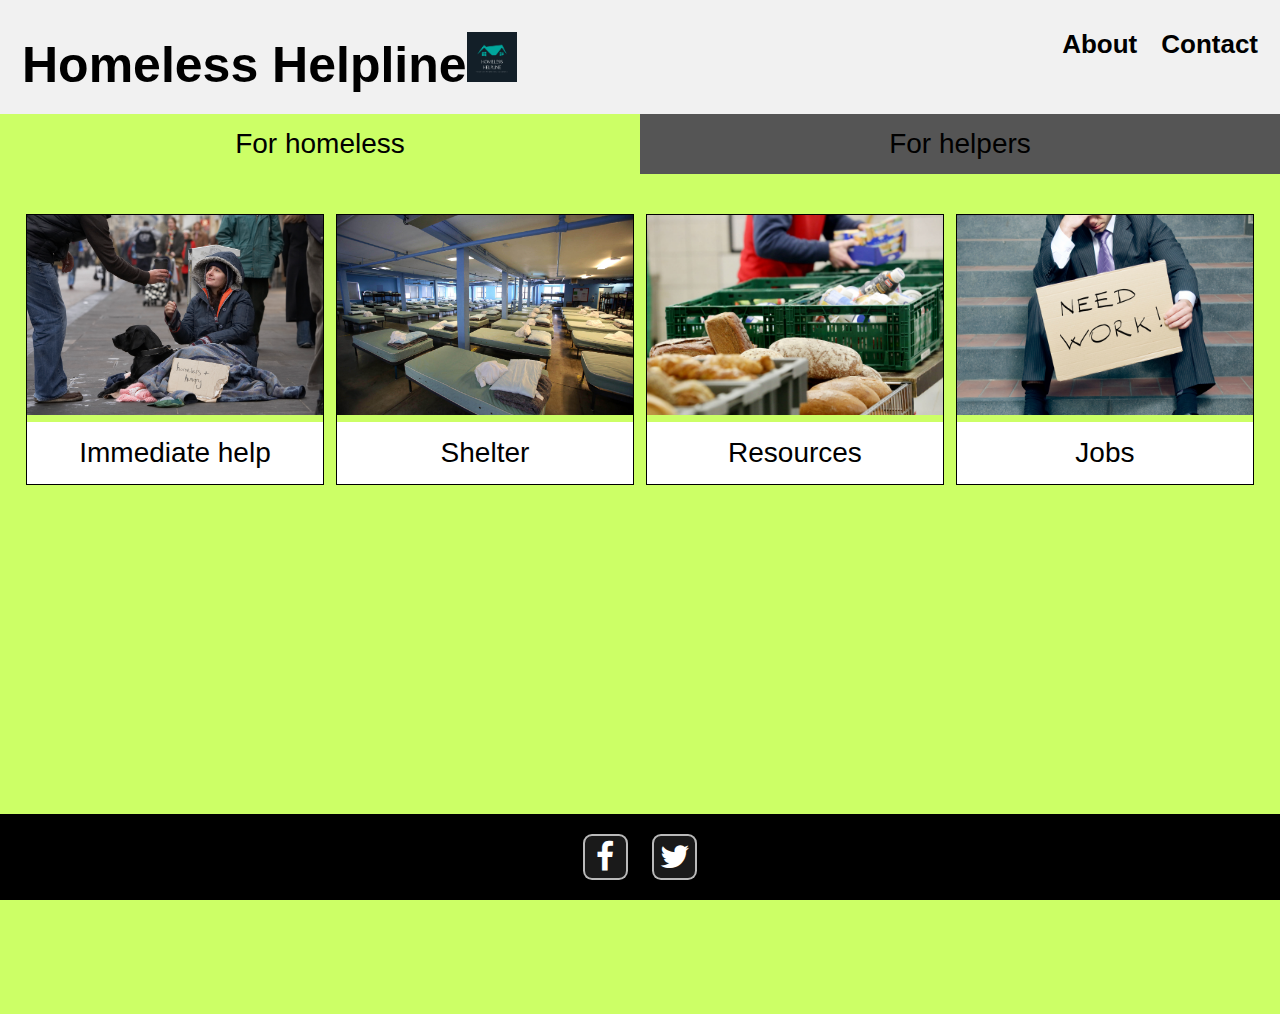
==== index.html @ 17c1d659 "header to about and contact page+ css style changes" ====
<!DOCTYPE html>
<html>

<head>
  <link href='C:\Users\Azzurra\Desktop\Coding_Course\GitHub\ran-web-project\Bootstrap\bootstrap-3.3.7-dist\css\bootstrap.min.css' rel="stylesheet">
  <link rel="stylesheet" type="text/css" href="styles.css">
  <link rel="stylesheet" href="https://cdnjs.cloudflare.com/ajax/libs/font-awesome/4.7.0/css/font-awesome.min.css">
  <title>Homeless Helpline</title>
</head>

<body>

  <div class="header">
    <a href="#default" class="logo">Homeless Helpline<img src="logo.png"></a>
    <div class="header-right">
      <a href="about.html">About</a>
      <a href="contactform.html">Contact</a>
    </div>
  </div>


  <button class="tablink" onclick="openPage('Homeless', this, '#ccff66') " id="defaultOpen">For homeless</button>
  <button class="tablink" onclick="openPage('Helpers', this, '#ffff66')">For helpers</button>


  <div id="Homeless" class="tabcontent">


    <div class="responsive">
      <div class="gallery">
        <a target="_blank" href="help.jpg">
          <img src="immediatehelp.jpg" alt="Cinque Terre" width="600" height="400">
        </a>
        <div class="desc">Immediate help</div>
      </div>
    </div>


    <div class="responsive">
      <div class="gallery">
        <a target="_blank" href="shelter.jpg">
          <img src="shelter.jpg" alt="Forest" width="600" height="400">
        </a>
        <div class="desc">Shelter</div>
      </div>
    </div>

    <div class="responsive">
      <div class="gallery">
        <a target="_blank" href="resource.jpg">
          <img src="resource.jpg" alt="Northern Lights" width="600" height="400">
        </a>
        <div class="desc">Resources</div>
      </div>
    </div>

    <div class="responsive">
      <div class="gallery">
        <a target="_blank" href="jobs&recruitment.jpg">
          <img src="work.jpg" alt="Mountains" width="600" height="400">
        </a>
        <div class="desc">Jobs</div>
      </div>
    </div>

    <div class="clearfix"></div>

    <div style="padding:6px;">

    </div>
  </div>

  <div id="Helpers" class="tabcontent">

    <div class="responsive">
      <div class="gallery">
        <a target="_blank" href="help.jpg">
          <img src="volunteer.jpg" alt="Cinque Terre" width="600" height="400">
        </a>
        <div class="desc">Volunteer</div>
      </div>
    </div>


    <div class="responsive">
      <div class="gallery">
        <a target="_blank" href="shelter.jpg">
          <img src="stories.jpg" alt="Forest" width="600" height="400">
        </a>
        <div class="desc">Stories</div>
      </div>
    </div>

    <div class="responsive">
      <div class="gallery">
        <a target="_blank" href="resource.jpg">
          <img src="resource.jpg" alt="Northern Lights" width="600" height="400">
        </a>
        <div class="desc">News & Updates</div>
      </div>
    </div>



    <div class="clearfix"></div>

    <div style="padding:6px;">

    </div>
  </div>

  <div class="footer">
    <div id="social-buttons">
      <a href="#" class="fa fa-facebook"></a>
      <a href="#" class="fa fa-twitter"></a>
    </div>
  </div>

  <script src="myscript.js"></script>
</body>

</html>
---- styles.css ----
/* Style the header with a grey background and some padding */
.header {
  overflow: hidden;
  background-color: #f1f1f1;
  padding: 20px 10px;
}

/* Style the header links */
.header a {
  float: left;
  color: black;
  text-align: center;
  padding: 12px;
  text-decoration: none;
  font-size: 26px;
  font-style: arial;
  font-weight: bold;
  line-height: 25px;
  border-radius: 4px;
}

/* Style the logo link (notice that we set the same value of line-height and font-size to prevent the header to increase when the font gets bigger */
.header a.logo {
  font-size: 50px;
  font-weight: bold;
}

img {
  height: 50px;

}

/* Change the background color on mouse-over */
.header a:hover {
  background-color: #ddd;
  color: black;
}

/* Style the active/current link*/
.header a.active {
  background-color: dodgerblue;
  color: white;
}

/* Float the link section to the right */
.header-right {
  float: right;
}

/* Add media queries for responsiveness - when the screen is 500px wide or less, stack the links on top of each other */
@media screen and (max-width: 500px) {
  .header a {
    float: none;
    display: block;
    text-align: left;
  }

  .header-right {
    float: none;
  }
}

/* Set height of body and the document to 100% to enable "full page tabs" */
body, html {
  height: 100%;
  margin: 0;
  font-family: Arial;
}

/* Style tab links */
.tablink {
  background-color: #555;
  color: black;
  float: left;
  border: none;
  outline: none;
  cursor: pointer;
  padding: 14px 16px;
  font-size: 28px;
  font-style: Arial;
  width: 50%;
}

.tablink:hover {
  background-color: #777;
}

/* Style the tab content (and add height:100% for full page content) */
.tabcontent {
  color: white;
  display: none;
  padding: 100px 20px;
  height: 100%;
}

#Homeless {
  background-color: #ccff66;
  color: black;
  font-style: Arial;
  font-size: 28px;
}

#Helpers {
  background-color: #ffff66;
  color: black;
  font-style: Arial;
  font-size: 28px;

}




div.gallery {
    border: 1px solid black;

}

div.gallery:hover {
    border: 1px solid #777;
}

div.gallery img {
    width: 100%;
    height: 200px;

}

div.desc {
    padding: 15px;
    text-align: center;
    background-color: white;
}

* {
    box-sizing: border-box;
}

.responsive {
    padding: 0 6px;
    float: left;
    width: 24.99999%;
}

@media only screen and (max-width: 700px) {
    .responsive {
        width: 49.99999%%;
        margin: 6px 0;
    }
}

@media only screen and (max-width: 500px) {
    .responsive {
        width: 100%;
    }
}

.clearfix:after {
    content: "";
    display: table;
    clear: both;
}

.footer {
    position: fixed;
    left: 0;
    bottom: 0;
    width: 100%;
    background-color: black;
    color: white;
    text-align: center;
    padding: 10px;
    text-align: center;

}

.footer .fa {
    padding: 5px;
    margin: 10px;
    font-size: 32px;
    width: 45px;
    text-align: center;
    text-decoration: none;
    border-radius: 20%;
    background: rgba(255, 255, 255, 0.1);
    color: rgba(255, 255, 255, 1);
    border: solid 2px rgba(255, 255, 255, 0.7);
}

/* Style all font awesome icons */
.fa {
    padding: 20px;
    font-size: 30px;
    width: 50px;
    text-align: center;
    text-decoration: none;
}

/* Add a hover effect if you want */
.fa:hover {
    opacity: 0.7;
}

/* Set a specific color for each brand */

/* Facebook */
.fa-facebook {
    background: #3B5998;
    color: white;
}

/* Twitter */
.fa-twitter {
    background: #55ACEE;
    color: white;
}
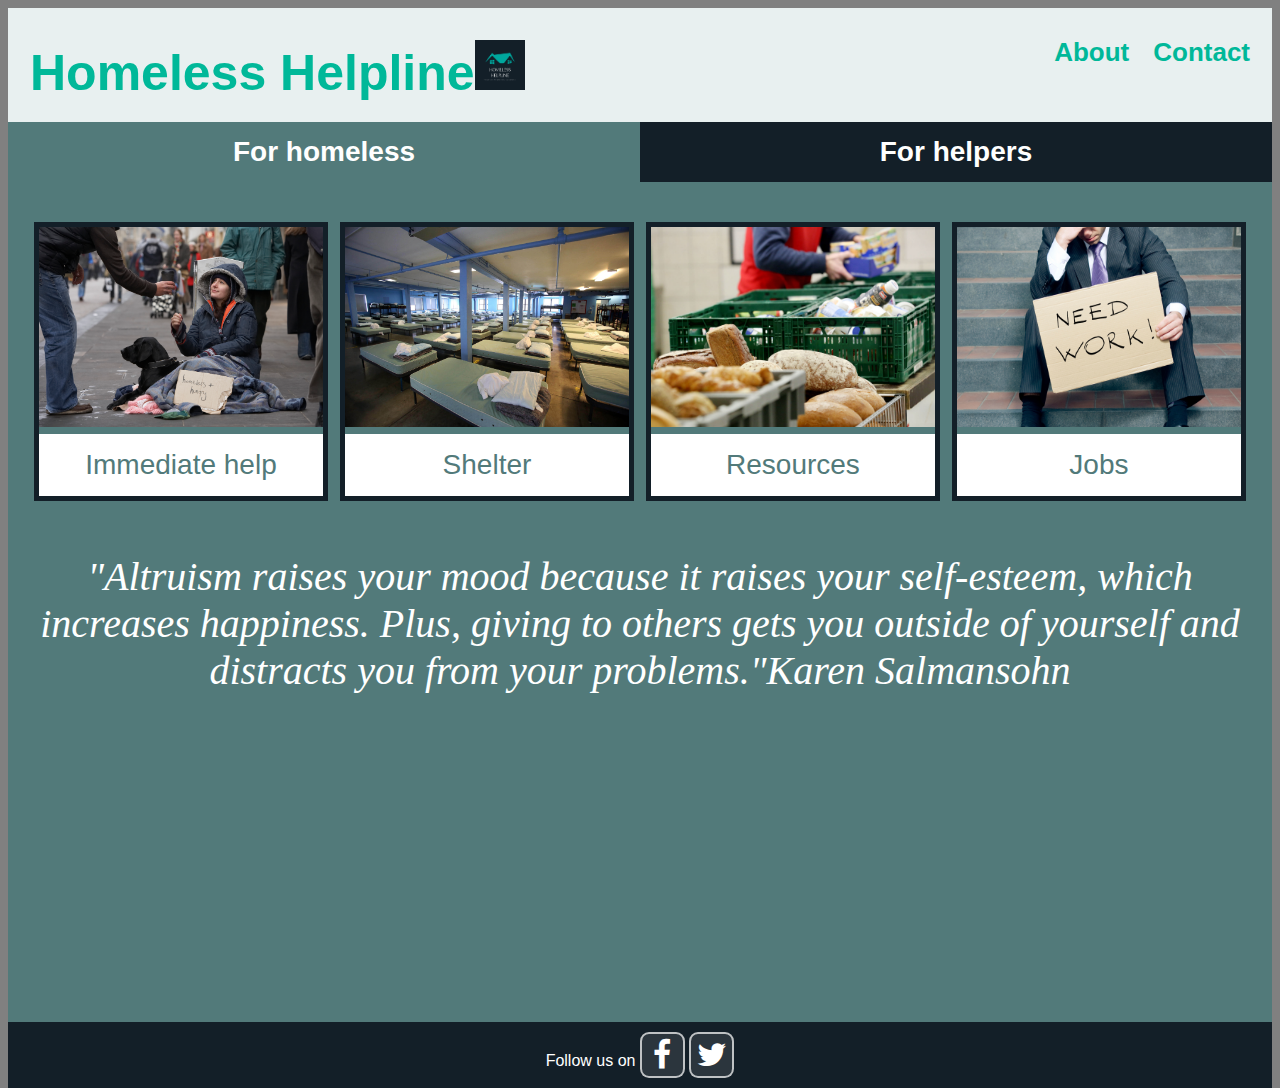
==== commit fc29694c: "Colours change + addition of quotes" ====
--- a/index.html
+++ b/index.html
@@ -19,8 +19,8 @@
   </div>
 
 
-  <button class="tablink" onclick="openPage('Homeless', this, '#ccff66') " id="defaultOpen">For homeless</button>
-  <button class="tablink" onclick="openPage('Helpers', this, '#ffff66')">For helpers</button>
+  <button class="tablink" onclick="openPage('Homeless', this, ' #527a7a') " id="defaultOpen">For homeless</button>
+  <button class="tablink" onclick="openPage('Helpers', this, '#527a7a')">For helpers</button>
 
 
   <div id="Homeless" class="tabcontent">
@@ -66,8 +66,10 @@
     <div class="clearfix"></div>
 
     <div style="padding:6px;">
+    </div>
 
-    </div>
+<p>"Altruism raises your mood because it raises your self-esteem, which increases happiness. Plus, giving to others gets you outside of yourself and distracts you from your problems."Karen Salmansohn</p>
+
   </div>
 
   <div id="Helpers" class="tabcontent">
@@ -105,13 +107,16 @@
     <div class="clearfix"></div>
 
     <div style="padding:6px;">
+    </div>
 
-    </div>
+<p>"We, all of us, could do a much better job of evoking what someone has called the universal principle of human altruism: the urge in us all to help others who are in danger." Bart Starr</p>
+
   </div>
 
   <div class="footer">
+
     <div id="social-buttons">
-      <a href="#" class="fa fa-facebook"></a>
+      Follow us on <a href="#" class="fa fa-facebook"></a>
       <a href="#" class="fa fa-twitter"></a>
     </div>
   </div>
--- a/styles.css
+++ b/styles.css
@@ -1,14 +1,14 @@
 /* Style the header with a grey background and some padding */
 .header {
   overflow: hidden;
-  background-color: #f1f1f1;
+  background-color: #e8f0f0;
   padding: 20px 10px;
 }
 
 /* Style the header links */
 .header a {
   float: left;
-  color: black;
+  color: #00b899;
   text-align: center;
   padding: 12px;
   text-decoration: none;
@@ -23,6 +23,7 @@
 .header a.logo {
   font-size: 50px;
   font-weight: bold;
+  color:  #00b899;
 }
 
 img {
@@ -63,20 +64,21 @@
 /* Set height of body and the document to 100% to enable "full page tabs" */
 body, html {
   height: 100%;
-  margin: 0;
-  font-family: Arial;
+  font-family:sans-serif;
+  background-color: grey;
 }
 
 /* Style tab links */
 .tablink {
-  background-color: #555;
-  color: black;
+  background-color: #131f28;
+  color: white;
   float: left;
   border: none;
   outline: none;
   cursor: pointer;
   padding: 14px 16px;
   font-size: 28px;
+  font-weight: bold;
   font-style: Arial;
   width: 50%;
 }
@@ -94,25 +96,29 @@
 }
 
 #Homeless {
-  background-color: #ccff66;
-  color: black;
+  background-color:  #527a7a;
+  color: white;
   font-style: Arial;
   font-size: 28px;
 }
 
 #Helpers {
-  background-color: #ffff66;
-  color: black;
+  background-color: #527a7a;
+  color: white;
   font-style: Arial;
   font-size: 28px;
-
 }
 
 
 
 
 div.gallery {
-    border: 1px solid black;
+    border: 1px solid #131f28;
+    border-width: thick;
+    display: block;
+    margin-left: auto;
+    margin-right: auto;
+    width: 100%;
 
 }
 
@@ -130,7 +136,9 @@
     padding: 15px;
     text-align: center;
     background-color: white;
-}
+    color: #527a7a;
+}
+
 
 * {
     box-sizing: border-box;
@@ -161,22 +169,23 @@
     clear: both;
 }
 
+
 .footer {
-    position: fixed;
+    position: relative;
     left: 0;
     bottom: 0;
     width: 100%;
-    background-color: black;
+    background-color: #131f28;
     color: white;
     text-align: center;
     padding: 10px;
     text-align: center;
-
+    margin-left: 0px;
+    margin-right: 60px;
 }
 
 .footer .fa {
     padding: 5px;
-    margin: 10px;
     font-size: 32px;
     width: 45px;
     text-align: center;
@@ -214,3 +223,11 @@
     background: #55ACEE;
     color: white;
 }
+
+p {
+  font-family: serif;
+  font-style: italic;
+  font-size: 40px;
+  text-align: center;
+
+}
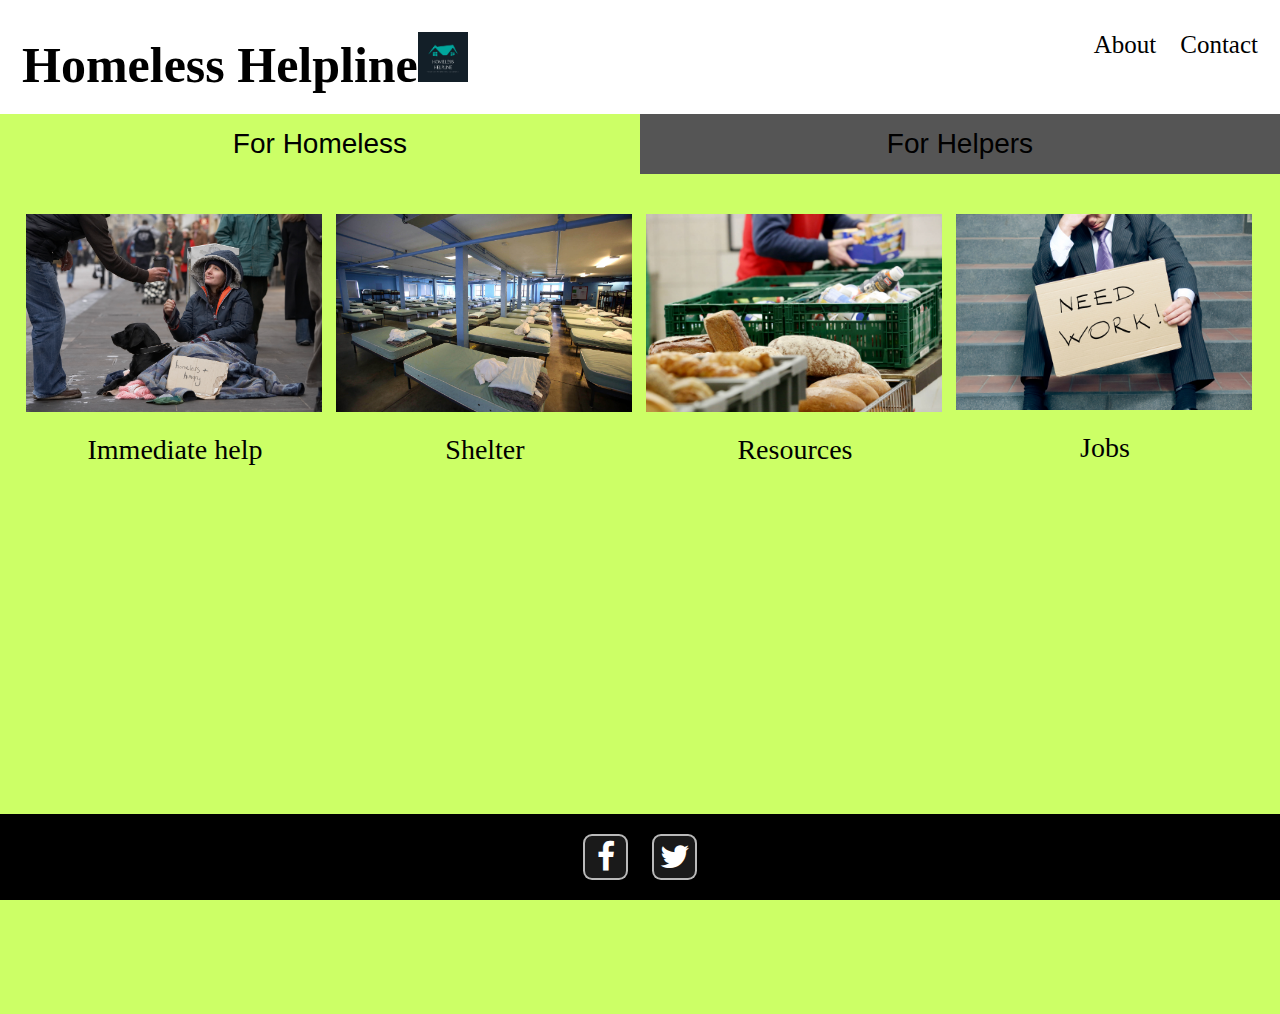
==== commit 671e42ba: "Updates" ====
--- a/index.html
+++ b/index.html
@@ -13,14 +13,14 @@
   <div class="header">
     <a href="#default" class="logo">Homeless Helpline<img src="logo.png"></a>
     <div class="header-right">
-      <a href="about.html">About</a>
-      <a href="contactform.html">Contact</a>
+      <a href="#about">About</a>
+      <a href="#contact">Contact</a>
     </div>
   </div>
 
 
-  <button class="tablink" onclick="openPage('Homeless', this, ' #527a7a') " id="defaultOpen">For homeless</button>
-  <button class="tablink" onclick="openPage('Helpers', this, '#527a7a')">For helpers</button>
+  <button class="tablink" onclick="openPage('Homeless', this, '#ccff66') " id="defaultOpen">For Homeless</button>
+  <button class="tablink" onclick="openPage('Helpers', this, '#ffff66')">For Helpers</button>
 
 
   <div id="Homeless" class="tabcontent">
@@ -57,7 +57,7 @@
     <div class="responsive">
       <div class="gallery">
         <a target="_blank" href="jobs&recruitment.jpg">
-          <img src="work.jpg" alt="Mountains" width="600" height="400">
+          <img src="work.jpg" alt="Mountains" width="400" height="600">
         </a>
         <div class="desc">Jobs</div>
       </div>
@@ -66,10 +66,8 @@
     <div class="clearfix"></div>
 
     <div style="padding:6px;">
+
     </div>
-
-<p>"Altruism raises your mood because it raises your self-esteem, which increases happiness. Plus, giving to others gets you outside of yourself and distracts you from your problems."Karen Salmansohn</p>
-
   </div>
 
   <div id="Helpers" class="tabcontent">
@@ -77,7 +75,7 @@
     <div class="responsive">
       <div class="gallery">
         <a target="_blank" href="help.jpg">
-          <img src="volunteer.jpg" alt="Cinque Terre" width="600" height="400">
+          <img src="volunteer.jpg" alt="Cinque Terre" width="400" height="600">
         </a>
         <div class="desc">Volunteer</div>
       </div>
@@ -87,16 +85,16 @@
     <div class="responsive">
       <div class="gallery">
         <a target="_blank" href="shelter.jpg">
-          <img src="stories.jpg" alt="Forest" width="600" height="400">
+          <img src="stories.jpg" alt="Forest" width="400" height="600">
         </a>
-        <div class="desc">Stories</div>
+        <div class="desc">Stories & Testimonials</div>
       </div>
     </div>
 
     <div class="responsive">
       <div class="gallery">
         <a target="_blank" href="resource.jpg">
-          <img src="resource.jpg" alt="Northern Lights" width="600" height="400">
+          <img src="resource.jpg" alt="Northern Lights" width="400" height="600">
         </a>
         <div class="desc">News & Updates</div>
       </div>
@@ -107,17 +105,14 @@
     <div class="clearfix"></div>
 
     <div style="padding:6px;">
+
     </div>
-
-<p>"We, all of us, could do a much better job of evoking what someone has called the universal principle of human altruism: the urge in us all to help others who are in danger." Bart Starr</p>
-
   </div>
 
   <div class="footer">
-
     <div id="social-buttons">
-      Follow us on <a href="#" class="fa fa-facebook"></a>
-      <a href="#" class="fa fa-twitter"></a>
+      <a href="#" class="fa fa-facebook"></a></button>
+      <a href="#" class="fa fa-twitter"></a></button>
     </div>
   </div>
 
--- a/styles.css
+++ b/styles.css
@@ -1,29 +1,36 @@
+@font-face {
+    font-family: myFirstFont;
+    src: url(bebas-neue/BebasNeue.OTF);
+}
+
+div {
+    font-family: myFirstFont;
+}
+
 /* Style the header with a grey background and some padding */
 .header {
   overflow: hidden;
-  background-color: #e8f0f0;
+  background-color: white;
   padding: 20px 10px;
 }
 
 /* Style the header links */
 .header a {
   float: left;
-  color: #00b899;
+  color: black;
   text-align: center;
   padding: 12px;
   text-decoration: none;
-  font-size: 26px;
-  font-style: arial;
-  font-weight: bold;
+  font-size: 25px;
   line-height: 25px;
   border-radius: 4px;
+  background-color: white;
 }
 
 /* Style the logo link (notice that we set the same value of line-height and font-size to prevent the header to increase when the font gets bigger */
 .header a.logo {
   font-size: 50px;
   font-weight: bold;
-  color:  #00b899;
 }
 
 img {
@@ -64,21 +71,20 @@
 /* Set height of body and the document to 100% to enable "full page tabs" */
 body, html {
   height: 100%;
-  font-family:sans-serif;
-  background-color: grey;
+  margin: 0;
+  font-family: Arial;
 }
 
 /* Style tab links */
 .tablink {
-  background-color: #131f28;
-  color: white;
+  background-color: #555;
+  color: black;
   float: left;
   border: none;
   outline: none;
   cursor: pointer;
   padding: 14px 16px;
   font-size: 28px;
-  font-weight: bold;
   font-style: Arial;
   width: 50%;
 }
@@ -96,30 +102,23 @@
 }
 
 #Homeless {
-  background-color:  #527a7a;
-  color: white;
+  background-color: #ccff66;
+  color: black;
   font-style: Arial;
   font-size: 28px;
 }
 
 #Helpers {
-  background-color: #527a7a;
-  color: white;
+  background-color: #ffff66;
+  color: black;
   font-style: Arial;
   font-size: 28px;
-}
-
-
-
-
+
+}
+
+<style>
 div.gallery {
-    border: 1px solid #131f28;
-    border-width: thick;
-    display: block;
-    margin-left: auto;
-    margin-right: auto;
-    width: 100%;
-
+    border: 1px solid #ccc;
 }
 
 div.gallery:hover {
@@ -127,18 +126,14 @@
 }
 
 div.gallery img {
-    width: 100%;
-    height: 200px;
-
+    width: 99.5%;
+    height: auto;
 }
 
 div.desc {
     padding: 15px;
     text-align: center;
-    background-color: white;
-    color: #527a7a;
-}
-
+}
 
 * {
     box-sizing: border-box;
@@ -152,7 +147,7 @@
 
 @media only screen and (max-width: 700px) {
     .responsive {
-        width: 49.99999%%;
+        width: 49.99999%;
         margin: 6px 0;
     }
 }
@@ -169,23 +164,22 @@
     clear: both;
 }
 
-
 .footer {
-    position: relative;
+    position: fixed;
     left: 0;
     bottom: 0;
     width: 100%;
-    background-color: #131f28;
+    background-color: black;
     color: white;
     text-align: center;
     padding: 10px;
     text-align: center;
-    margin-left: 0px;
-    margin-right: 60px;
+
 }
 
 .footer .fa {
     padding: 5px;
+    margin: 10px;
     font-size: 32px;
     width: 45px;
     text-align: center;
@@ -223,11 +217,3 @@
     background: #55ACEE;
     color: white;
 }
-
-p {
-  font-family: serif;
-  font-style: italic;
-  font-size: 40px;
-  text-align: center;
-
-}
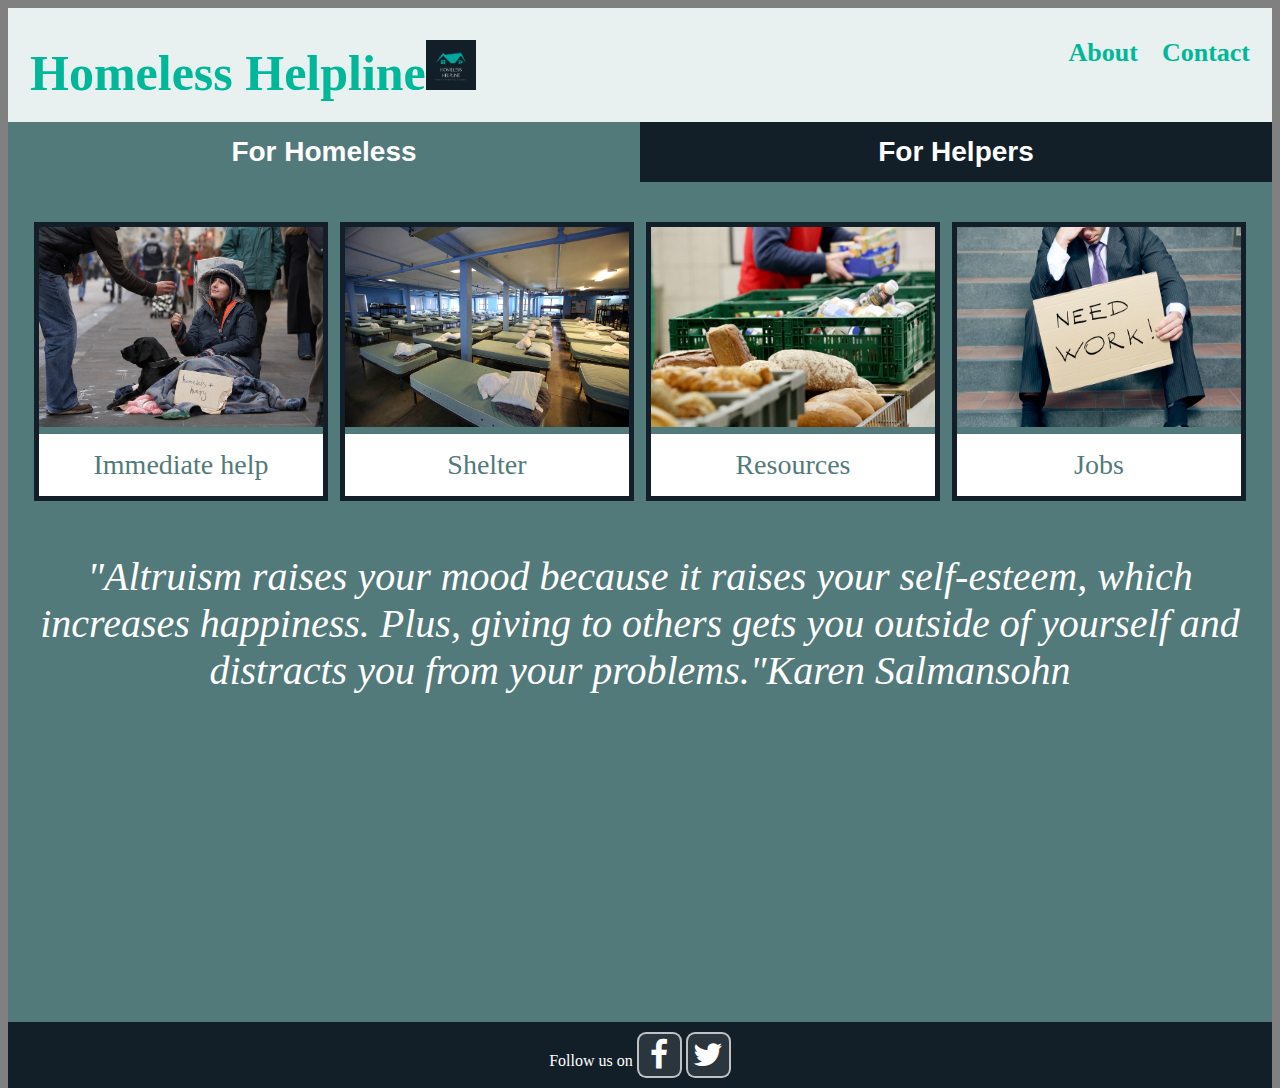
==== commit b5598620: "more font changes" ====
--- a/index.html
+++ b/index.html
@@ -11,16 +11,16 @@
 <body>
 
   <div class="header">
-    <a href="#default" class="logo">Homeless Helpline<img src="logo.png"></a>
+    <a href="index.html" class="logo">Homeless Helpline<img src="logo.png"></a>
     <div class="header-right">
-      <a href="#about">About</a>
-      <a href="#contact">Contact</a>
+      <a href="about.html">About</a>
+      <a href="contactform.html">Contact</a>
     </div>
   </div>
 
 
-  <button class="tablink" onclick="openPage('Homeless', this, '#ccff66') " id="defaultOpen">For Homeless</button>
-  <button class="tablink" onclick="openPage('Helpers', this, '#ffff66')">For Helpers</button>
+  <button class="tablink" onclick="openPage('Homeless', this, ' #527a7a') " id="defaultOpen">For Homeless</button>
+  <button class="tablink" onclick="openPage('Helpers', this, '#527a7a')">For Helpers</button>
 
 
   <div id="Homeless" class="tabcontent">
@@ -57,7 +57,7 @@
     <div class="responsive">
       <div class="gallery">
         <a target="_blank" href="jobs&recruitment.jpg">
-          <img src="work.jpg" alt="Mountains" width="400" height="600">
+          <img src="work.jpg" alt="Mountains" width="600" height="400">
         </a>
         <div class="desc">Jobs</div>
       </div>
@@ -66,8 +66,10 @@
     <div class="clearfix"></div>
 
     <div style="padding:6px;">
+    </div>
 
-    </div>
+<p>"Altruism raises your mood because it raises your self-esteem, which increases happiness. Plus, giving to others gets you outside of yourself and distracts you from your problems."Karen Salmansohn</p>
+
   </div>
 
   <div id="Helpers" class="tabcontent">
@@ -75,7 +77,7 @@
     <div class="responsive">
       <div class="gallery">
         <a target="_blank" href="help.jpg">
-          <img src="volunteer.jpg" alt="Cinque Terre" width="400" height="600">
+          <img src="volunteer.jpg" alt="Cinque Terre" width="600" height="400">
         </a>
         <div class="desc">Volunteer</div>
       </div>
@@ -85,34 +87,45 @@
     <div class="responsive">
       <div class="gallery">
         <a target="_blank" href="shelter.jpg">
-          <img src="stories.jpg" alt="Forest" width="400" height="600">
+          <img src="stories.jpg" alt="Forest" width="600" height="400">
         </a>
-        <div class="desc">Stories & Testimonials</div>
+        <div class="desc">Stories</div>
       </div>
     </div>
 
     <div class="responsive">
       <div class="gallery">
         <a target="_blank" href="resource.jpg">
-          <img src="resource.jpg" alt="Northern Lights" width="400" height="600">
+          <img src="news.jpg" alt="Northern Lights" width="600" height="400">
         </a>
         <div class="desc">News & Updates</div>
       </div>
     </div>
 
+    <div class="responsive">
+      <div class="gallery">
+        <a target="_blank" href="resource.jpg">
+          <img src="resource.jpg" alt="Northern Lights" width="600" height="400">
+        </a>
+        <div class="desc">Resources</div>
+      </div>
+    </div>
 
 
     <div class="clearfix"></div>
 
     <div style="padding:6px;">
+    </div>
 
-    </div>
+<p>"We, all of us, could do a much better job of evoking what someone has called the universal principle of human altruism: the urge in us all to help others who are in danger." Bart Starr</p>
+
   </div>
 
   <div class="footer">
+
     <div id="social-buttons">
-      <a href="#" class="fa fa-facebook"></a></button>
-      <a href="#" class="fa fa-twitter"></a></button>
+      Follow us on <a href="#" class="fa fa-facebook"></a>
+      <a href="#" class="fa fa-twitter"></a>
     </div>
   </div>
 
--- a/styles.css
+++ b/styles.css
@@ -10,27 +10,29 @@
 /* Style the header with a grey background and some padding */
 .header {
   overflow: hidden;
-  background-color: white;
+  background-color: #e8f0f0;
   padding: 20px 10px;
 }
 
 /* Style the header links */
 .header a {
   float: left;
-  color: black;
+  color: #00b899;
   text-align: center;
   padding: 12px;
   text-decoration: none;
-  font-size: 25px;
+  font-size: 26px;
+  font-style: arial;
+  font-weight: bold;
   line-height: 25px;
   border-radius: 4px;
-  background-color: white;
 }
 
 /* Style the logo link (notice that we set the same value of line-height and font-size to prevent the header to increase when the font gets bigger */
 .header a.logo {
   font-size: 50px;
   font-weight: bold;
+  color:  #00b899;
 }
 
 img {
@@ -71,20 +73,21 @@
 /* Set height of body and the document to 100% to enable "full page tabs" */
 body, html {
   height: 100%;
-  margin: 0;
-  font-family: Arial;
+  font-family:sans-serif;
+  background-color: grey;
 }
 
 /* Style tab links */
 .tablink {
-  background-color: #555;
-  color: black;
+  background-color: #131f28;
+  color: white;
   float: left;
   border: none;
   outline: none;
   cursor: pointer;
   padding: 14px 16px;
   font-size: 28px;
+  font-weight: bold;
   font-style: Arial;
   width: 50%;
 }
@@ -102,23 +105,30 @@
 }
 
 #Homeless {
-  background-color: #ccff66;
-  color: black;
+  background-color:  #527a7a;
+  color: white;
   font-style: Arial;
   font-size: 28px;
 }
 
 #Helpers {
-  background-color: #ffff66;
-  color: black;
+  background-color: #527a7a;
+  color: white;
   font-style: Arial;
   font-size: 28px;
-
-}
-
-<style>
+}
+
+
+
+
 div.gallery {
-    border: 1px solid #ccc;
+    border: 1px solid #131f28;
+    border-width: thick;
+    display: block;
+    margin-left: auto;
+    margin-right: auto;
+    width: 100%;
+
 }
 
 div.gallery:hover {
@@ -126,14 +136,18 @@
 }
 
 div.gallery img {
-    width: 99.5%;
-    height: auto;
+    width: 100%;
+    height: 200px;
+
 }
 
 div.desc {
     padding: 15px;
     text-align: center;
-}
+    background-color: white;
+    color: #527a7a;
+}
+
 
 * {
     box-sizing: border-box;
@@ -147,7 +161,7 @@
 
 @media only screen and (max-width: 700px) {
     .responsive {
-        width: 49.99999%;
+        width: 49.99999%%;
         margin: 6px 0;
     }
 }
@@ -164,22 +178,23 @@
     clear: both;
 }
 
+
 .footer {
-    position: fixed;
+    position: relative;
     left: 0;
     bottom: 0;
     width: 100%;
-    background-color: black;
+    background-color: #131f28;
     color: white;
     text-align: center;
     padding: 10px;
     text-align: center;
-
+    margin-left: 0px;
+    margin-right: 60px;
 }
 
 .footer .fa {
     padding: 5px;
-    margin: 10px;
     font-size: 32px;
     width: 45px;
     text-align: center;
@@ -217,3 +232,11 @@
     background: #55ACEE;
     color: white;
 }
+
+p {
+  font-family: serif;
+  font-style: italic;
+  font-size: 40px;
+  text-align: center;
+
+}
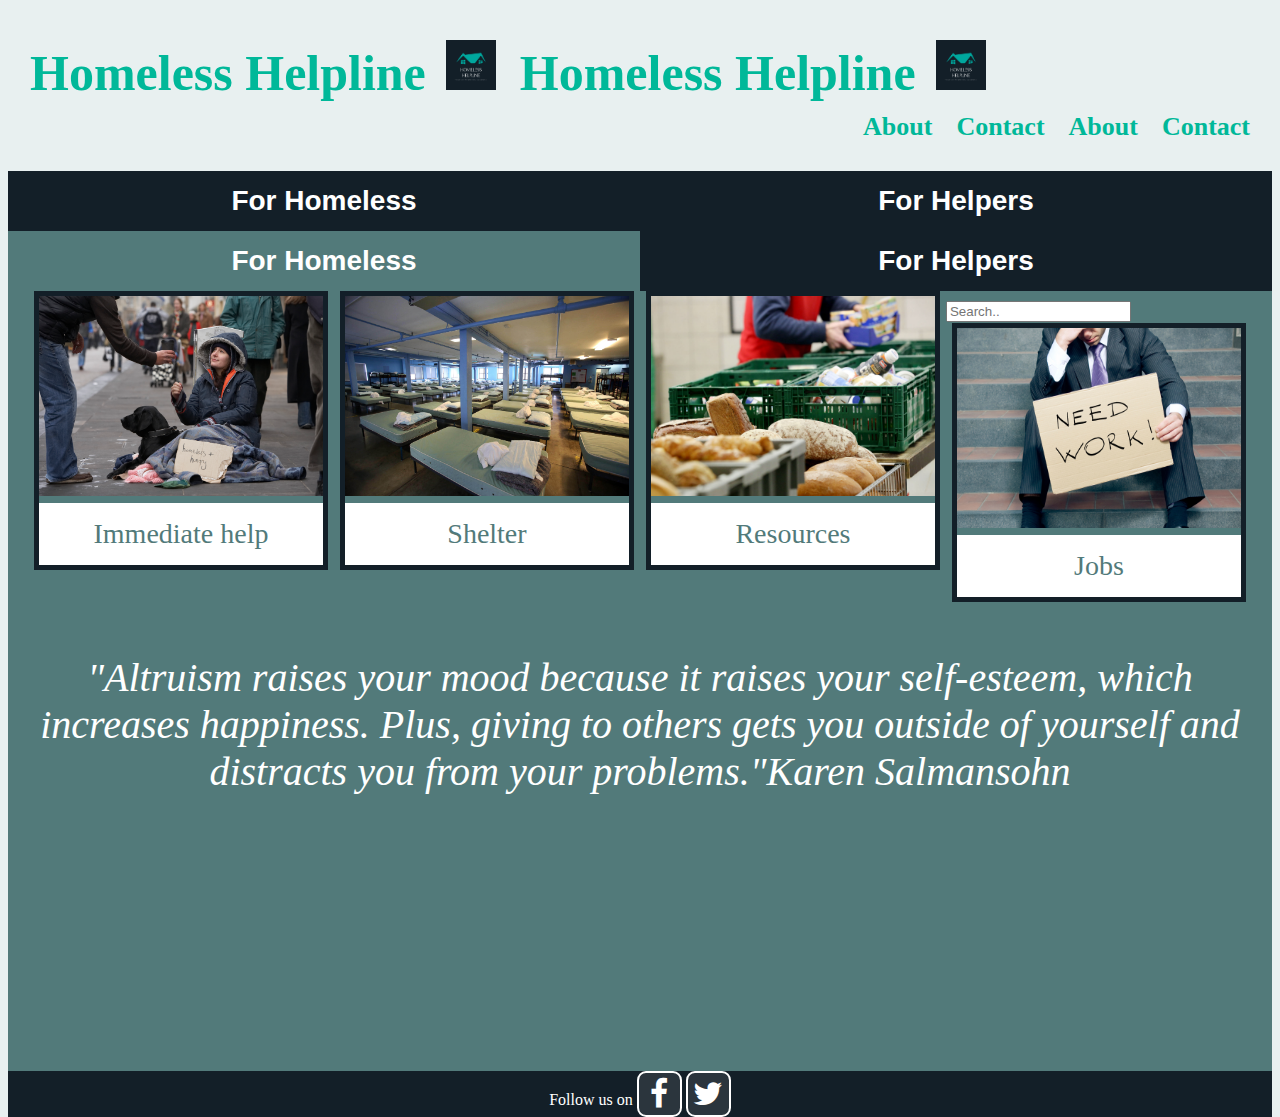
==== commit 9d59dc1b: "Merge branch 'Azzurra-link-to-contact-page'" ====
--- a/index.html
+++ b/index.html
@@ -2,28 +2,37 @@
 <html>
 
 <head>
+  <link rel="stylesheet" type="text/css" href="css/styles.css">
   <link href='C:\Users\Azzurra\Desktop\Coding_Course\GitHub\ran-web-project\Bootstrap\bootstrap-3.3.7-dist\css\bootstrap.min.css' rel="stylesheet">
   <link rel="stylesheet" type="text/css" href="styles.css">
   <link rel="stylesheet" href="https://cdnjs.cloudflare.com/ajax/libs/font-awesome/4.7.0/css/font-awesome.min.css">
   <title>Homeless Helpline</title>
+  <script src="JAVASCRIPT/myScript.js"></script>
 </head>
 
 <body>
 
   <div class="header">
+    <a href="#default" class="logo">Homeless Helpline<img src="logo.png"></a>
     <a href="index.html" class="logo">Homeless Helpline<img src="logo.png"></a>
     <div class="header-right">
+      <a href="#about">About</a>
+      <a href="#contact">Contact</a>
       <a href="about.html">About</a>
       <a href="contactform.html">Contact</a>
     </div>
   </div>
 
 
+
+  <button class="tablink" onclick="openPage('Homeless', this, '#ccff66')">For Homeless</button>
+  <button class="tablink" onclick="openPage('Helpers', this, '#ffff66')">For Helpers</button>
   <button class="tablink" onclick="openPage('Homeless', this, ' #527a7a') " id="defaultOpen">For Homeless</button>
   <button class="tablink" onclick="openPage('Helpers', this, '#527a7a')">For Helpers</button>
 
 
   <div id="Homeless" class="tabcontent">
+    <input type="text" name="search" placeholder="Search..">
 
 
     <div class="responsive">
--- a/styles.css
+++ b/styles.css
@@ -39,6 +39,9 @@
   height: 50px;
 
 }
+.header img{
+  margin-left:20px;
+}
 
 /* Change the background color on mouse-over */
 .header a:hover {
@@ -74,7 +77,7 @@
 body, html {
   height: 100%;
   font-family:sans-serif;
-  background-color: grey;
+  background-color: #e8f0f0;
 }
 
 /* Style tab links */
@@ -178,20 +181,12 @@
     clear: both;
 }
 
-
 .footer {
-    position: relative;
-    left: 0;
-    bottom: 0;
-    width: 100%;
-    background-color: #131f28;
-    color: white;
-    text-align: center;
-    padding: 10px;
-    text-align: center;
-    margin-left: 0px;
-    margin-right: 60px;
-}
+  background-color: #131f28;
+  text-align: center;
+  color: white;
+}
+
 
 .footer .fa {
     padding: 5px;
@@ -202,7 +197,7 @@
     border-radius: 20%;
     background: rgba(255, 255, 255, 0.1);
     color: rgba(255, 255, 255, 1);
-    border: solid 2px rgba(255, 255, 255, 0.7);
+    border: solid 2px rgba(255, 255, 255, 1);
 }
 
 /* Style all font awesome icons */
@@ -233,6 +228,7 @@
     color: white;
 }
 
+
 p {
   font-family: serif;
   font-style: italic;
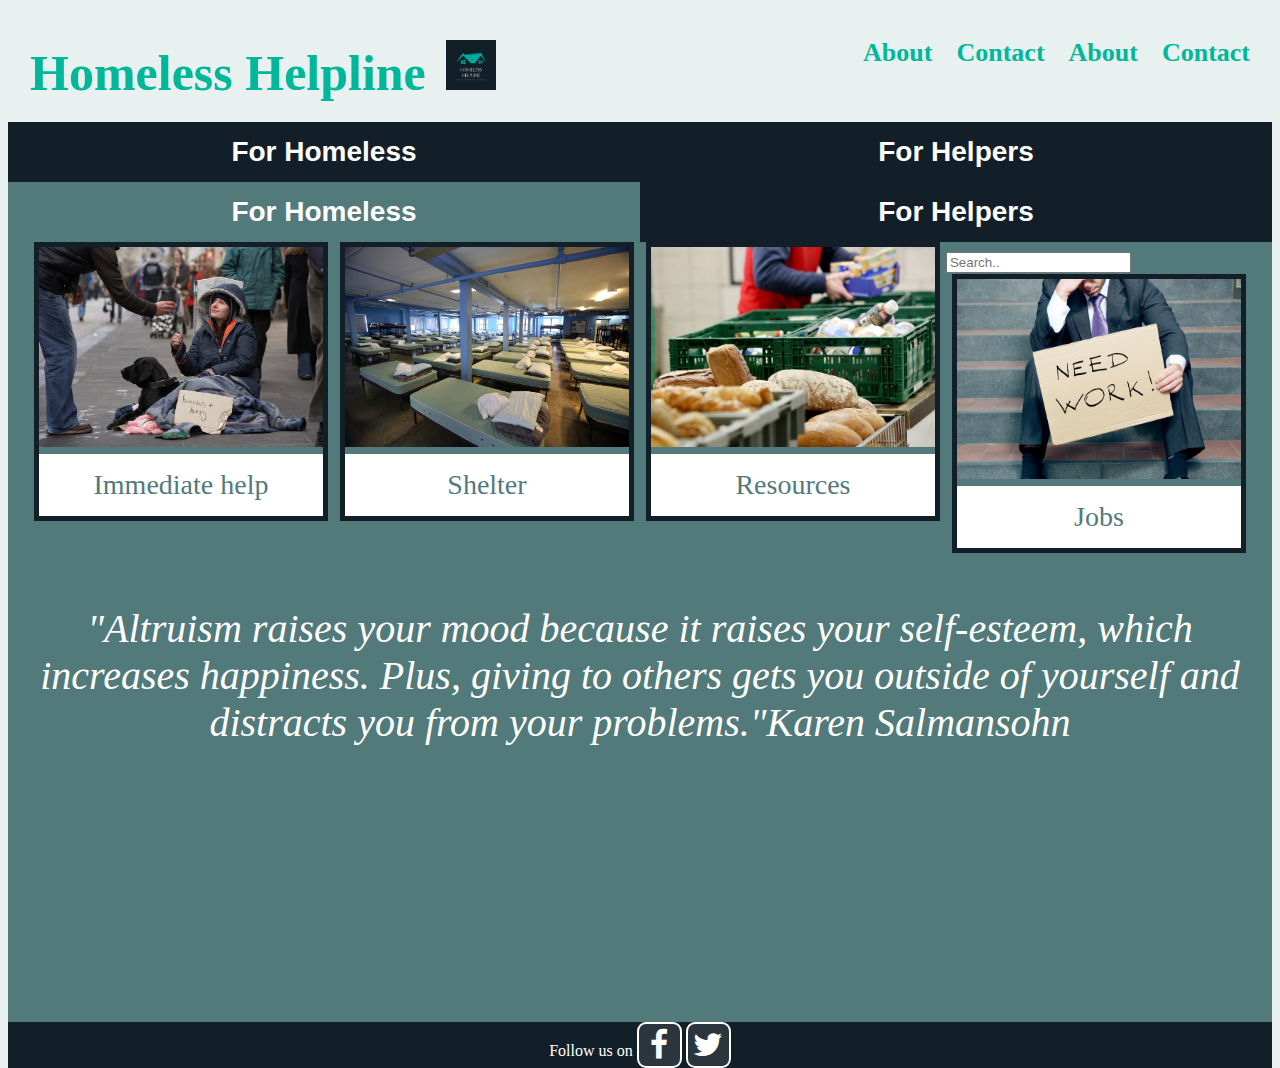
==== commit 8c469b34: "merge" ====
--- a/index.html
+++ b/index.html
@@ -13,7 +13,6 @@
 <body>
 
   <div class="header">
-    <a href="#default" class="logo">Homeless Helpline<img src="logo.png"></a>
     <a href="index.html" class="logo">Homeless Helpline<img src="logo.png"></a>
     <div class="header-right">
       <a href="#about">About</a>
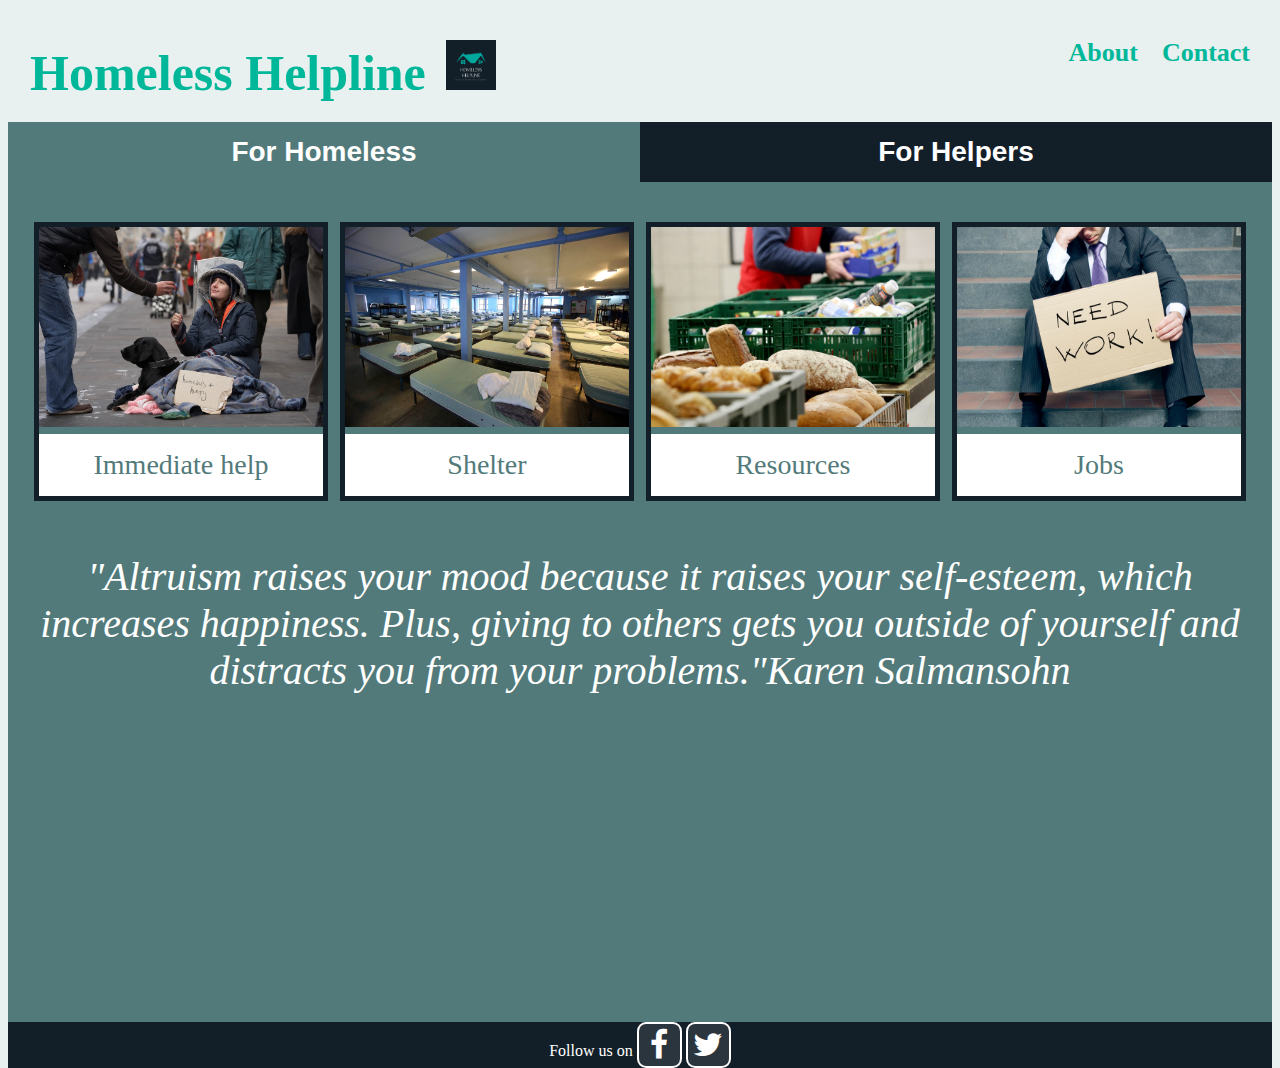
==== commit 7002ad7c: "updates" ====
--- a/index.html
+++ b/index.html
@@ -2,12 +2,10 @@
 <html>
 
 <head>
-  <link rel="stylesheet" type="text/css" href="css/styles.css">
   <link href='C:\Users\Azzurra\Desktop\Coding_Course\GitHub\ran-web-project\Bootstrap\bootstrap-3.3.7-dist\css\bootstrap.min.css' rel="stylesheet">
   <link rel="stylesheet" type="text/css" href="styles.css">
   <link rel="stylesheet" href="https://cdnjs.cloudflare.com/ajax/libs/font-awesome/4.7.0/css/font-awesome.min.css">
   <title>Homeless Helpline</title>
-  <script src="JAVASCRIPT/myScript.js"></script>
 </head>
 
 <body>
@@ -15,23 +13,17 @@
   <div class="header">
     <a href="index.html" class="logo">Homeless Helpline<img src="logo.png"></a>
     <div class="header-right">
-      <a href="#about">About</a>
-      <a href="#contact">Contact</a>
       <a href="about.html">About</a>
       <a href="contactform.html">Contact</a>
     </div>
   </div>
 
 
-
-  <button class="tablink" onclick="openPage('Homeless', this, '#ccff66')">For Homeless</button>
-  <button class="tablink" onclick="openPage('Helpers', this, '#ffff66')">For Helpers</button>
   <button class="tablink" onclick="openPage('Homeless', this, ' #527a7a') " id="defaultOpen">For Homeless</button>
   <button class="tablink" onclick="openPage('Helpers', this, '#527a7a')">For Helpers</button>
 
 
   <div id="Homeless" class="tabcontent">
-    <input type="text" name="search" placeholder="Search..">
 
 
     <div class="responsive">
